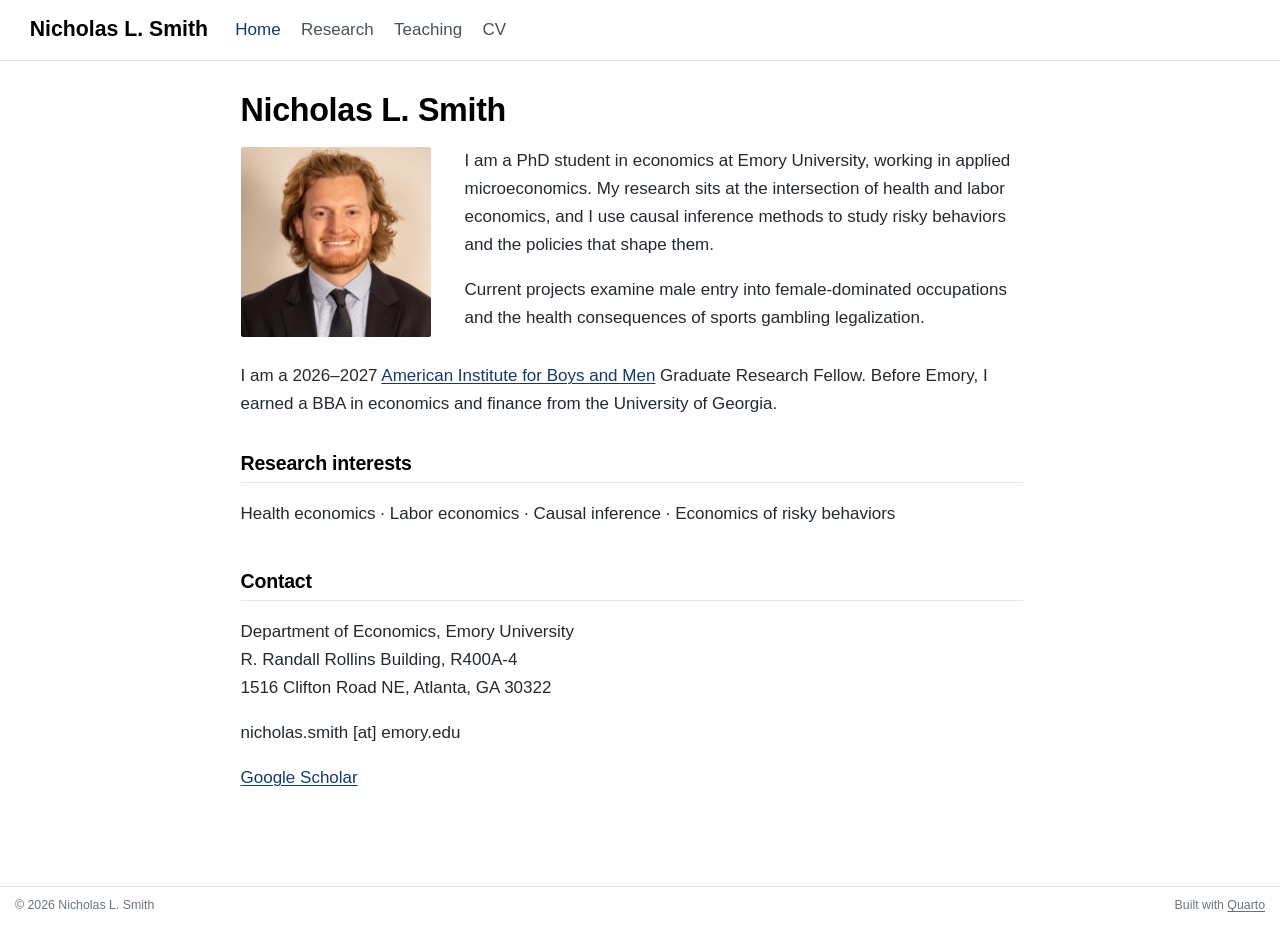
==== index.html @ 4ead8be6 "Built site for gh-pages" ====
<!DOCTYPE html>
<html xmlns="http://www.w3.org/1999/xhtml" lang="en" xml:lang="en"><head>

<meta charset="utf-8">
<meta name="generator" content="quarto-1.10.18">

<meta name="viewport" content="width=device-width, initial-scale=1.0, user-scalable=yes">


<title>Nicholas L. Smith</title>
<style>
/* Default styles provided by pandoc.
** See https://pandoc.org/MANUAL.html#variables-for-html for config info.
*/
span.smallcaps{font-variant: small-caps;}
div.columns{display: flex; gap: 1.5em;}
div.column{flex: auto;}
@media screen {
div.columns{gap: min(4vw, 1.5em);}
div.column{overflow-x: auto;}
}
div.hanging-indent{margin-left: 1.5em; text-indent: -1.5em;}
ul.task-list{list-style: none;}
ul.task-list li input[type="checkbox"] {
  width: 0.8em;
  margin: 0 0.8em 0.2em -1em; /* quarto-specific, see https://github.com/quarto-dev/quarto-cli/issues/4556 */ 
  vertical-align: middle;
}
</style>


<script src="site_libs/quarto-nav/quarto-nav.js"></script>
<script src="site_libs/quarto-nav/headroom.min.js"></script>
<script src="site_libs/clipboard/clipboard.min.js"></script>
<script src="site_libs/quarto-search/autocomplete.umd.js"></script>
<script src="site_libs/quarto-search/fuse.min.js"></script>
<script src="site_libs/quarto-search/quarto-search.js"></script>
<meta name="quarto:offset" content="./">
<script src="site_libs/quarto-html/quarto.js" type="module"></script>
<script src="site_libs/quarto-html/tabsets/tabsets.js" type="module"></script>
<script src="site_libs/quarto-html/popper.min.js"></script>
<script src="site_libs/quarto-html/tippy.umd.min.js"></script>
<link href="site_libs/quarto-html/tippy.css" rel="stylesheet">
<link href="site_libs/quarto-html/quarto-syntax-highlighting-64a204ab8560d761af7679ceaba22944.css" rel="stylesheet" id="quarto-text-highlighting-styles">
<script src="site_libs/bootstrap/bootstrap.min.js"></script>
<link href="site_libs/bootstrap/bootstrap-icons.css" rel="stylesheet">
<link href="site_libs/bootstrap/bootstrap-bf55c61db8fc2e05fc0836da2161ec84.min.css" rel="stylesheet" append-hash="true" id="quarto-bootstrap" data-mode="light">
<script id="quarto-search-options" type="application/json">{
  "location": "navbar",
  "copy-button": false,
  "collapse-after": 3,
  "panel-placement": "end",
  "type": "overlay",
  "limit": 50,
  "keyboard-shortcut": [
    "f",
    "/",
    "s"
  ],
  "show-item-context": false,
  "language": {
    "search-no-results-text": "No results",
    "search-matching-documents-text": "matching documents",
    "search-copy-link-title": "Copy link to search",
    "search-hide-matches-text": "Hide additional matches",
    "search-more-match-text": "more match in this document",
    "search-more-matches-text": "more matches in this document",
    "search-clear-button-title": "Clear",
    "search-text-placeholder": "",
    "search-detached-cancel-button-title": "Cancel",
    "search-submit-button-title": "Submit",
    "search-label": "Search"
  }
}</script>


<link rel="stylesheet" href="styles.css">
</head>

<body class="nav-fixed fullcontent quarto-light">

<div id="quarto-search-results"></div>
  <header id="quarto-header" class="headroom fixed-top">
    <nav class="navbar navbar-expand-lg " data-bs-theme="dark">
      <div class="navbar-container container-fluid">
      <div class="navbar-brand-container mx-auto">
    <a class="navbar-brand" href="./index.html">
    <span class="navbar-title">Nicholas L. Smith</span>
    </a>
  </div>
          <button class="navbar-toggler" type="button" data-bs-toggle="collapse" data-bs-target="#navbarCollapse" aria-controls="navbarCollapse" role="menu" aria-expanded="false" aria-label="Toggle navigation" onclick="if (window.quartoToggleHeadroom) { window.quartoToggleHeadroom(); }">
  <span class="navbar-toggler-icon"></span>
</button>
          <div class="collapse navbar-collapse" id="navbarCollapse">
            <ul class="navbar-nav navbar-nav-scroll me-auto">
  <li class="nav-item">
    <a class="nav-link active" href="./index.html" aria-current="page"> 
<span class="menu-text">Home</span></a>
  </li>  
  <li class="nav-item">
    <a class="nav-link" href="./research.html"> 
<span class="menu-text">Research</span></a>
  </li>  
  <li class="nav-item">
    <a class="nav-link" href="./teaching.html"> 
<span class="menu-text">Teaching</span></a>
  </li>  
  <li class="nav-item">
    <a class="nav-link" href="./cv.html"> 
<span class="menu-text">CV</span></a>
  </li>  
</ul>
          </div> <!-- /navcollapse -->
            <div class="quarto-navbar-tools">
</div>
      </div> <!-- /container-fluid -->
    </nav>
</header>
<!-- content -->
<div id="quarto-content" class="quarto-container page-columns page-rows-contents page-layout-article page-navbar">
<!-- sidebar -->
<!-- margin-sidebar -->
    
<!-- main -->
<main class="content" id="quarto-document-content">

<header id="title-block-header" class="quarto-title-block default">
<div class="quarto-title">
<h1 class="title">Nicholas L. Smith</h1>
</div>



<div class="quarto-title-meta">

    
  
    
  </div>
  


</header>


<div class="intro">
<p><img src="assets/headshot.jpg" class="headshot img-fluid" alt="Nicholas L. Smith"></p>
<div class="intro-text">
<p>I am a PhD student in economics at Emory University, working in applied microeconomics. My research sits at the intersection of health and labor economics, and I use causal inference methods to study risky behaviors and the policies that shape them.</p>
<p>Current projects examine male entry into female-dominated occupations and the health consequences of sports gambling legalization.</p>
</div>
</div>
<p>I am a 2026–2027 <a href="https://aibm.org">American Institute for Boys and Men</a> Graduate Research Fellow. Before Emory, I earned a BBA in economics and finance from the University of Georgia.</p>
<section id="research-interests" class="level2">
<h2 data-anchor-id="research-interests">Research interests</h2>
<p>Health economics · Labor economics · Causal inference · Economics of risky behaviors</p>
</section>
<section id="contact" class="level2">
<h2 data-anchor-id="contact">Contact</h2>
<p>Department of Economics, Emory University<br>
R. Randall Rollins Building, R400A-4<br>
1516 Clifton Road NE, Atlanta, GA 30322</p>
<p><span class="email">nicholas.smith [at] emory.edu</span></p>
<p><a href="https://scholar.google.com/citations?user=VSMnInMAAAAJ">Google Scholar</a></p>


</section>

</main> <!-- /main -->
<script id="quarto-html-after-body" type="application/javascript">
  window.document.addEventListener("DOMContentLoaded", function (event) {
    const isCodeAnnotation = (el) => {
      for (const clz of el.classList) {
        if (clz.startsWith('code-annotation-')) {                     
          return true;
        }
      }
      return false;
    }
    const onCopySuccess = function(e) {
      // button target
      const button = e.trigger;
      // don't keep focus
      button.blur();
      // flash "checked"
      button.classList.add('code-copy-button-checked');
      var currentTitle = button.getAttribute("title");
      button.setAttribute("title", "Copied!");
      let tooltip;
      if (window.bootstrap) {
        button.setAttribute("data-bs-toggle", "tooltip");
        button.setAttribute("data-bs-placement", "left");
        button.setAttribute("data-bs-title", "Copied!");
        tooltip = new bootstrap.Tooltip(button, 
          { trigger: "manual", 
            customClass: "code-copy-button-tooltip",
            offset: [0, -8]});
        tooltip.show();    
      }
      setTimeout(function() {
        if (tooltip) {
          tooltip.hide();
          button.removeAttribute("data-bs-title");
          button.removeAttribute("data-bs-toggle");
          button.removeAttribute("data-bs-placement");
        }
        button.setAttribute("title", currentTitle);
        button.classList.remove('code-copy-button-checked');
      }, 1000);
      // clear code selection
      e.clearSelection();
    }
    const getTextToCopy = function(trigger) {
      const outerScaffold = trigger.parentElement.cloneNode(true);
      const codeEl = outerScaffold.querySelector('code');
      for (const childEl of codeEl.children) {
        if (isCodeAnnotation(childEl)) {
          childEl.remove();
        }
      }
      return codeEl.innerText;
    }
    const clipboard = new window.ClipboardJS('.code-copy-button:not([data-in-quarto-modal])', {
      text: getTextToCopy
    });
    clipboard.on('success', onCopySuccess);
    if (window.document.getElementById('quarto-embedded-source-code-modal')) {
      const clipboardModal = new window.ClipboardJS('.code-copy-button[data-in-quarto-modal]', {
        text: getTextToCopy,
        container: window.document.getElementById('quarto-embedded-source-code-modal')
      });
      clipboardModal.on('success', onCopySuccess);
    }
      var localhostRegex = new RegExp(/^(?:http|https):\/\/localhost\:?[0-9]*\//);
      var mailtoRegex = new RegExp(/^mailto:/);
        var filterRegex = new RegExp("https:\/\/nicholaslsmith\.com");
      var isInternal = (href) => {
          return filterRegex.test(href) || localhostRegex.test(href) || mailtoRegex.test(href);
      }
      // Inspect non-navigation links and adorn them if external
     var links = window.document.querySelectorAll('a[href]:not(.nav-link):not(.navbar-brand):not(.toc-action):not(.sidebar-link):not(.sidebar-item-toggle):not(.pagination-link):not(.no-external):not([aria-hidden]):not(.dropdown-item):not(.quarto-navigation-tool):not(.about-link)');
      for (var i=0; i<links.length; i++) {
        const link = links[i];
        if (!isInternal(link.href)) {
          // undo the damage that might have been done by quarto-nav.js in the case of
          // links that we want to consider external
          if (link.dataset.originalHref !== undefined) {
            link.href = link.dataset.originalHref;
          }
            // target, if specified
            link.setAttribute("target", "_blank");
            if (link.getAttribute("rel") === null) {
              link.setAttribute("rel", "noopener");
            }
        }
      }
    function tippyHover(el, contentFn, onTriggerFn, onUntriggerFn) {
      const config = {
        allowHTML: true,
        maxWidth: 500,
        delay: 100,
        arrow: false,
        appendTo: function(el) {
            return el.parentElement;
        },
        interactive: true,
        interactiveBorder: 10,
        theme: 'quarto',
        placement: 'bottom-start',
      };
      if (contentFn) {
        config.content = contentFn;
      }
      if (onTriggerFn) {
        config.onTrigger = onTriggerFn;
      }
      if (onUntriggerFn) {
        config.onUntrigger = onUntriggerFn;
      }
      window.tippy(el, config); 
    }
    const noterefs = window.document.querySelectorAll('a[role="doc-noteref"]');
    for (var i=0; i<noterefs.length; i++) {
      const ref = noterefs[i];
      tippyHover(ref, function() {
        // use id or data attribute instead here
        let href = ref.getAttribute('data-footnote-href') || ref.getAttribute('href');
        try { href = new URL(href).hash; } catch {}
        const id = href.replace(/^#\/?/, "");
        const note = window.document.getElementById(id);
        if (note) {
          return note.innerHTML;
        } else {
          return "";
        }
      });
    }
    const xrefs = window.document.querySelectorAll('a.quarto-xref');
    const processXRef = (id, note) => {
      // Strip column container classes
      const stripColumnClz = (el) => {
        el.classList.remove("page-full", "page-columns");
        if (el.children) {
          for (const child of el.children) {
            stripColumnClz(child);
          }
        }
      }
      stripColumnClz(note)
      if (id === null || id.startsWith('sec-')) {
        // Special case sections, only their first couple elements
        const container = document.createElement("div");
        if (note.children && note.children.length > 2) {
          container.appendChild(note.children[0].cloneNode(true));
          for (let i = 1; i < note.children.length; i++) {
            const child = note.children[i];
            if (child.tagName === "P" && child.innerText === "") {
              continue;
            } else {
              container.appendChild(child.cloneNode(true));
              break;
            }
          }
          if (window.Quarto?.typesetMath) {
            window.Quarto.typesetMath(container);
          }
          return container.innerHTML
        } else {
          if (window.Quarto?.typesetMath) {
            window.Quarto.typesetMath(note);
          }
          return note.innerHTML;
        }
      } else {
        // Remove any anchor links if they are present
        const anchorLink = note.querySelector('a.anchorjs-link');
        if (anchorLink) {
          anchorLink.remove();
        }
        if (window.Quarto?.typesetMath) {
          window.Quarto.typesetMath(note);
        }
        if (note.classList.contains("callout")) {
          return note.outerHTML;
        } else {
          return note.innerHTML;
        }
      }
    }
    for (var i=0; i<xrefs.length; i++) {
      const xref = xrefs[i];
      tippyHover(xref, undefined, function(instance) {
        instance.disable();
        let url = xref.getAttribute('href');
        let hash = undefined; 
        if (url.startsWith('#')) {
          hash = url;
        } else {
          try { hash = new URL(url).hash; } catch {}
        }
        if (hash) {
          const id = hash.replace(/^#\/?/, "");
          const note = window.document.getElementById(id);
          if (note !== null) {
            try {
              const html = processXRef(id, note.cloneNode(true));
              instance.setContent(html);
            } finally {
              instance.enable();
              instance.show();
            }
          } else {
            // See if we can fetch this
            fetch(url.split('#')[0])
            .then(res => res.text())
            .then(html => {
              const parser = new DOMParser();
              const htmlDoc = parser.parseFromString(html, "text/html");
              const note = htmlDoc.getElementById(id);
              if (note !== null) {
                const html = processXRef(id, note);
                instance.setContent(html);
              } 
            }).finally(() => {
              instance.enable();
              instance.show();
            });
          }
        } else {
          // See if we can fetch a full url (with no hash to target)
          // This is a special case and we should probably do some content thinning / targeting
          fetch(url)
          .then(res => res.text())
          .then(html => {
            const parser = new DOMParser();
            const htmlDoc = parser.parseFromString(html, "text/html");
            const note = htmlDoc.querySelector('main.content');
            if (note !== null) {
              // This should only happen for chapter cross references
              // (since there is no id in the URL)
              // remove the first header
              if (note.children.length > 0 && note.children[0].tagName === "HEADER") {
                note.children[0].remove();
              }
              const html = processXRef(null, note);
              instance.setContent(html);
            } 
          }).finally(() => {
            instance.enable();
            instance.show();
          });
        }
      }, function(instance) {
      });
    }
        let selectedAnnoteEl;
        const selectorForAnnotation = ( cell, annotation) => {
          let cellAttr = 'data-code-cell="' + cell + '"';
          let lineAttr = 'data-code-annotation="' +  annotation + '"';
          const selector = 'span[' + cellAttr + '][' + lineAttr + ']';
          return selector;
        }
        const selectCodeLines = (annoteEl) => {
          const doc = window.document;
          const targetCell = annoteEl.getAttribute("data-target-cell");
          const targetAnnotation = annoteEl.getAttribute("data-target-annotation");
          const annoteSpan = window.document.querySelector(selectorForAnnotation(targetCell, targetAnnotation));
          const lines = annoteSpan.getAttribute("data-code-lines").split(",");
          const lineIds = lines.map((line) => {
            return targetCell + "-" + line;
          })
          let top = null;
          let height = null;
          let parent = null;
          if (lineIds.length > 0) {
              //compute the position of the single el (top and bottom and make a div)
              const el = window.document.getElementById(lineIds[0]);
              top = el.offsetTop;
              height = el.offsetHeight;
              parent = el.parentElement.parentElement;
            if (lineIds.length > 1) {
              const lastEl = window.document.getElementById(lineIds[lineIds.length - 1]);
              const bottom = lastEl.offsetTop + lastEl.offsetHeight;
              height = bottom - top;
            }
            if (top !== null && height !== null && parent !== null) {
              // cook up a div (if necessary) and position it 
              let div = window.document.getElementById("code-annotation-line-highlight");
              if (div === null) {
                div = window.document.createElement("div");
                div.setAttribute("id", "code-annotation-line-highlight");
                div.style.position = 'absolute';
                parent.appendChild(div);
              }
              div.style.top = top - 2 + "px";
              div.style.height = height + 4 + "px";
              div.style.left = 0;
              let gutterDiv = window.document.getElementById("code-annotation-line-highlight-gutter");
              if (gutterDiv === null) {
                gutterDiv = window.document.createElement("div");
                gutterDiv.setAttribute("id", "code-annotation-line-highlight-gutter");
                gutterDiv.style.position = 'absolute';
                const codeCell = window.document.getElementById(targetCell);
                const gutter = codeCell.querySelector('.code-annotation-gutter');
                gutter.appendChild(gutterDiv);
              }
              gutterDiv.style.top = top - 2 + "px";
              gutterDiv.style.height = height + 4 + "px";
            }
            selectedAnnoteEl = annoteEl;
          }
        };
        const unselectCodeLines = () => {
          const elementsIds = ["code-annotation-line-highlight", "code-annotation-line-highlight-gutter"];
          elementsIds.forEach((elId) => {
            const div = window.document.getElementById(elId);
            if (div) {
              div.remove();
            }
          });
          selectedAnnoteEl = undefined;
        };
          // Handle positioning of the toggle
      window.addEventListener(
        "resize",
        throttle(() => {
          elRect = undefined;
          if (selectedAnnoteEl) {
            selectCodeLines(selectedAnnoteEl);
          }
        }, 10)
      );
      function throttle(fn, ms) {
      let throttle = false;
      let timer;
        return (...args) => {
          if(!throttle) { // first call gets through
              fn.apply(this, args);
              throttle = true;
          } else { // all the others get throttled
              if(timer) clearTimeout(timer); // cancel #2
              timer = setTimeout(() => {
                fn.apply(this, args);
                timer = throttle = false;
              }, ms);
          }
        };
      }
        // Attach click handler to the DT
        const annoteDls = window.document.querySelectorAll('dt[data-target-cell]');
        for (const annoteDlNode of annoteDls) {
          annoteDlNode.addEventListener('click', (event) => {
            const clickedEl = event.target;
            if (clickedEl !== selectedAnnoteEl) {
              unselectCodeLines();
              const activeEl = window.document.querySelector('dt[data-target-cell].code-annotation-active');
              if (activeEl) {
                activeEl.classList.remove('code-annotation-active');
              }
              selectCodeLines(clickedEl);
              clickedEl.classList.add('code-annotation-active');
            } else {
              // Unselect the line
              unselectCodeLines();
              clickedEl.classList.remove('code-annotation-active');
            }
          });
        }
    const findCites = (el) => {
      const parentEl = el.parentElement;
      if (parentEl) {
        const cites = parentEl.dataset.cites;
        if (cites) {
          return {
            el,
            cites: cites.split(' ')
          };
        } else {
          return findCites(el.parentElement)
        }
      } else {
        return undefined;
      }
    };
    var bibliorefs = window.document.querySelectorAll('a[role="doc-biblioref"]');
    for (var i=0; i<bibliorefs.length; i++) {
      const ref = bibliorefs[i];
      const citeInfo = findCites(ref);
      if (citeInfo) {
        tippyHover(citeInfo.el, function() {
          var popup = window.document.createElement('div');
          citeInfo.cites.forEach(function(cite) {
            var citeDiv = window.document.createElement('div');
            citeDiv.classList.add('hanging-indent');
            citeDiv.classList.add('csl-entry');
            var biblioDiv = window.document.getElementById('ref-' + cite);
            if (biblioDiv) {
              citeDiv.innerHTML = biblioDiv.innerHTML;
            }
            popup.appendChild(citeDiv);
          });
          return popup.innerHTML;
        });
      }
    }
  });
  </script>
</div> <!-- /content -->
<footer class="footer">
  <div class="nav-footer">
    <div class="nav-footer-left">
<p>© 2026 Nicholas L. Smith</p>
</div>   
    <div class="nav-footer-center">
      &nbsp;
    </div>
    <div class="nav-footer-right">
<p>Built with <a href="https://quarto.org">Quarto</a></p>
</div>
  </div>
</footer>




</body></html>
---- site_libs/quarto-html/tippy.css ----
.tippy-box[data-animation=fade][data-state=hidden]{opacity:0}[data-tippy-root]{max-width:calc(100vw - 10px)}.tippy-box{position:relative;background-color:#333;color:#fff;border-radius:4px;font-size:14px;line-height:1.4;white-space:normal;outline:0;transition-property:transform,visibility,opacity}.tippy-box[data-placement^=top]>.tippy-arrow{bottom:0}.tippy-box[data-placement^=top]>.tippy-arrow:before{bottom:-7px;left:0;border-width:8px 8px 0;border-top-color:initial;transform-origin:center top}.tippy-box[data-placement^=bottom]>.tippy-arrow{top:0}.tippy-box[data-placement^=bottom]>.tippy-arrow:before{top:-7px;left:0;border-width:0 8px 8px;border-bottom-color:initial;transform-origin:center bottom}.tippy-box[data-placement^=left]>.tippy-arrow{right:0}.tippy-box[data-placement^=left]>.tippy-arrow:before{border-width:8px 0 8px 8px;border-left-color:initial;right:-7px;transform-origin:center left}.tippy-box[data-placement^=right]>.tippy-arrow{left:0}.tippy-box[data-placement^=right]>.tippy-arrow:before{left:-7px;border-width:8px 8px 8px 0;border-right-color:initial;transform-origin:center right}.tippy-box[data-inertia][data-state=visible]{transition-timing-function:cubic-bezier(.54,1.5,.38,1.11)}.tippy-arrow{width:16px;height:16px;color:#333}.tippy-arrow:before{content:"";position:absolute;border-color:transparent;border-style:solid}.tippy-content{position:relative;padding:5px 9px;z-index:1}
---- site_libs/quarto-html/quarto-syntax-highlighting-64a204ab8560d761af7679ceaba22944.css ----
/* quarto syntax highlight colors */
:root {
  --quarto-hl-ot-color: #003B4F;
  --quarto-hl-at-color: #657422;
  --quarto-hl-ss-color: #20794D;
  --quarto-hl-an-color: #5E5E5E;
  --quarto-hl-fu-color: #4758AB;
  --quarto-hl-st-color: #20794D;
  --quarto-hl-cf-color: #003B4F;
  --quarto-hl-op-color: #5E5E5E;
  --quarto-hl-er-color: #AD0000;
  --quarto-hl-bn-color: #AD0000;
  --quarto-hl-al-color: #AD0000;
  --quarto-hl-va-color: #111111;
  --quarto-hl-bu-color: inherit;
  --quarto-hl-ex-color: inherit;
  --quarto-hl-pp-color: #AD0000;
  --quarto-hl-in-color: #5E5E5E;
  --quarto-hl-vs-color: #20794D;
  --quarto-hl-wa-color: #5E5E5E;
  --quarto-hl-do-color: #5E5E5E;
  --quarto-hl-im-color: #00769E;
  --quarto-hl-ch-color: #20794D;
  --quarto-hl-dt-color: #AD0000;
  --quarto-hl-fl-color: #AD0000;
  --quarto-hl-co-color: #5E5E5E;
  --quarto-hl-cv-color: #5E5E5E;
  --quarto-hl-cn-color: #8f5902;
  --quarto-hl-sc-color: #5E5E5E;
  --quarto-hl-dv-color: #AD0000;
  --quarto-hl-kw-color: #003B4F;
}

/* other quarto variables */
:root {
  --quarto-font-monospace: SFMono-Regular, Menlo, Monaco, Consolas, "Liberation Mono", "Courier New", monospace;
}

/* syntax highlight based on Pandoc's rules */
pre > code.sourceCode > span {
  color: #003B4F;
}

code.sourceCode > span {
  color: #003B4F;
}

div.sourceCode,
div.sourceCode pre.sourceCode {
  color: #003B4F;
}

/* Normal */
code span {
  color: #003B4F;
}

/* Alert */
code span.al {
  color: #AD0000;
  font-style: inherit;
}

/* Annotation */
code span.an {
  color: #5E5E5E;
  font-style: inherit;
}

/* Attribute */
code span.at {
  color: #657422;
  font-style: inherit;
}

/* BaseN */
code span.bn {
  color: #AD0000;
  font-style: inherit;
}

/* BuiltIn */
code span.bu {
  font-style: inherit;
}

/* ControlFlow */
code span.cf {
  color: #003B4F;
  font-weight: bold;
  font-style: inherit;
}

/* Char */
code span.ch {
  color: #20794D;
  font-style: inherit;
}

/* Constant */
code span.cn {
  color: #8f5902;
  font-style: inherit;
}

/* Comment */
code span.co {
  color: #5E5E5E;
  font-style: inherit;
}

/* CommentVar */
code span.cv {
  color: #5E5E5E;
  font-style: italic;
}

/* Documentation */
code span.do {
  color: #5E5E5E;
  font-style: italic;
}

/* DataType */
code span.dt {
  color: #AD0000;
  font-style: inherit;
}

/* DecVal */
code span.dv {
  color: #AD0000;
  font-style: inherit;
}

/* Error */
code span.er {
  color: #AD0000;
  font-style: inherit;
}

/* Extension */
code span.ex {
  font-style: inherit;
}

/* Float */
code span.fl {
  color: #AD0000;
  font-style: inherit;
}

/* Function */
code span.fu {
  color: #4758AB;
  font-style: inherit;
}

/* Import */
code span.im {
  color: #00769E;
  font-style: inherit;
}

/* Information */
code span.in {
  color: #5E5E5E;
  font-style: inherit;
}

/* Keyword */
code span.kw {
  color: #003B4F;
  font-weight: bold;
  font-style: inherit;
}

/* Operator */
code span.op {
  color: #5E5E5E;
  font-style: inherit;
}

/* Other */
code span.ot {
  color: #003B4F;
  font-style: inherit;
}

/* Preprocessor */
code span.pp {
  color: #AD0000;
  font-style: inherit;
}

/* SpecialChar */
code span.sc {
  color: #5E5E5E;
  font-style: inherit;
}

/* SpecialString */
code span.ss {
  color: #20794D;
  font-style: inherit;
}

/* String */
code span.st {
  color: #20794D;
  font-style: inherit;
}

/* Variable */
code span.va {
  color: #111111;
  font-style: inherit;
}

/* VerbatimString */
code span.vs {
  color: #20794D;
  font-style: inherit;
}

/* Warning */
code span.wa {
  color: #5E5E5E;
  font-style: italic;
}

.prevent-inlining {
  content: "</";
}

/*# sourceMappingURL=9d8d5bb603a83b8298b89080a598c93b.css.map */
---- styles.css ----
/* Nicholas L. Smith — spartan stylesheet.
   Deliberately small: set type, color, and measure; inherit the rest from Quarto. */

/* --- Type ---------------------------------------------------------------- */

body {
  font-family: -apple-system, BlinkMacSystemFont, "Segoe UI", Helvetica, Arial, sans-serif;
  font-size: 17px;
  line-height: 1.65;
  color: #24292e;
  background: #fff;
}

h1, h2, h3 {
  font-weight: 600;
  color: #000;
  letter-spacing: -0.01em;
}

h1 {
  font-size: 1.9rem;
  margin-bottom: 1.25rem;
}

h2 {
  font-size: 1.15rem;
  margin-top: 2.5rem;
  margin-bottom: 1rem;
  padding-bottom: 0.35rem;
  border-bottom: 1px solid #e6e6e6;
}

h3 {
  font-size: 1.02rem;
  margin-top: 1.75rem;
  margin-bottom: 0.25rem;
}

/* --- Links --------------------------------------------------------------- */

a {
  color: #123a6b;
  text-decoration: underline;
  text-decoration-thickness: 1px;
  text-underline-offset: 2px;
}

a:hover {
  color: #b5361a;
}

/* --- Measure ------------------------------------------------------------- */

main.content {
  max-width: 46rem;
  padding-top: 1rem;
}

/* --- Navbar -------------------------------------------------------------- */

.navbar {
  background: #fff !important;
  border-bottom: 1px solid #e6e6e6;
  padding-top: 0.4rem;
  padding-bottom: 0.4rem;
}

.navbar .navbar-brand {
  font-weight: 600;
  color: #000;
}

.navbar .nav-link {
  color: #4a5158 !important;
  text-decoration: none;
}

.navbar .nav-link:hover,
.navbar .nav-link.active {
  color: #123a6b !important;
}

/* --- Home page intro ----------------------------------------------------- */

.intro {
  display: flex;
  gap: 2rem;
  align-items: flex-start;
  margin-bottom: 1.5rem;
}

/* Pandoc wraps the image in its own <p>; that <p> is the flex child. */
.intro > p:first-child {
  flex: 0 0 auto;
  margin: 0;
  line-height: 0;
}

.intro .headshot {
  width: 190px;
  border-radius: 2px;
}

.intro-text {
  flex: 1 1 auto;
}

.intro-text p:last-child {
  margin-bottom: 0;
}

@media (max-width: 600px) {
  .intro {
    flex-direction: column;
    gap: 1.25rem;
  }
  .intro .headshot {
    width: 150px;
  }
}

/* --- Email --------------------------------------------------------------- */

/* Plain text, not a mailto: — deliberate, to keep naive scrapers off it.
   Selectable so a human can still copy it. */
.email {
  user-select: all;
}

/* --- Research entries ---------------------------------------------------- */

.paper {
  margin-bottom: 1.5rem;
}

.paper p {
  margin-bottom: 0.1rem;
}

.paper p:last-child {
  margin-bottom: 0;
}

.paper .title {
  font-weight: 600;
  color: #000;
}

.paper .meta {
  color: #6a737d;
  font-size: 0.93rem;
}

/* --- Footer -------------------------------------------------------------- */

.nav-footer {
  border-top: 1px solid #e6e6e6;
  font-size: 0.88rem;
  color: #6a737d;
  background: #fff;
}

.nav-footer a {
  color: #6a737d;
}
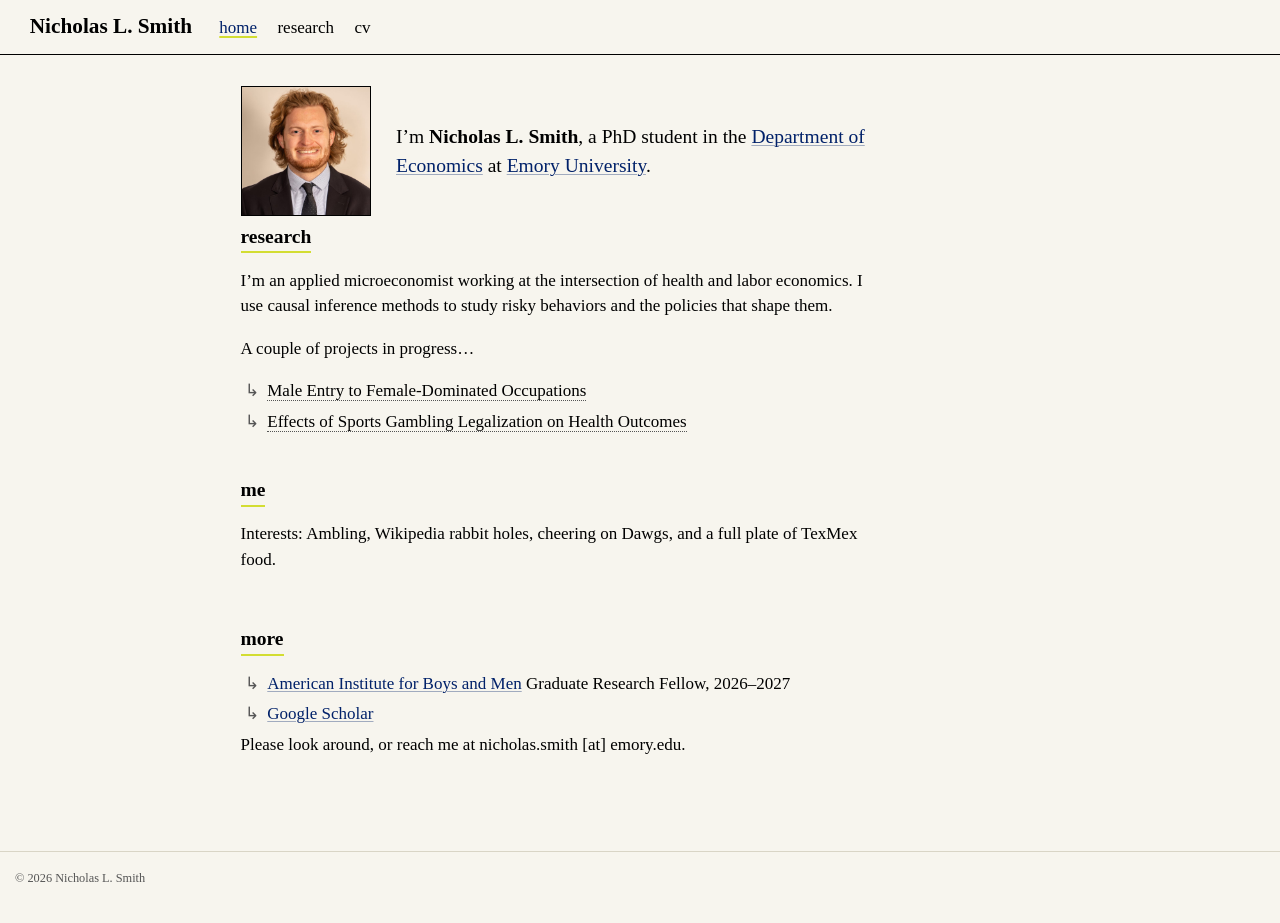
==== commit 03e61dd6: "Built site for gh-pages" ====
--- a/index.html
+++ b/index.html
@@ -102,10 +102,6 @@
 <span class="menu-text">Research</span></a>
   </li>  
   <li class="nav-item">
-    <a class="nav-link" href="./teaching.html"> 
-<span class="menu-text">Teaching</span></a>
-  </li>  
-  <li class="nav-item">
     <a class="nav-link" href="./cv.html"> 
 <span class="menu-text">CV</span></a>
   </li>  
@@ -122,46 +118,41 @@
 <!-- margin-sidebar -->
     
 <!-- main -->
-<main class="content" id="quarto-document-content">
-
-<header id="title-block-header" class="quarto-title-block default">
-<div class="quarto-title">
-<h1 class="title">Nicholas L. Smith</h1>
-</div>
-
-
-
-<div class="quarto-title-meta">
-
-    
-  
-    
-  </div>
-  
-
-
-</header>
+<main class="content" id="quarto-document-content"><header id="title-block-header" class="quarto-title-block"></header>
+
+
 
 
 <div class="intro">
 <p><img src="assets/headshot.jpg" class="headshot img-fluid" alt="Nicholas L. Smith"></p>
 <div class="intro-text">
-<p>I am a PhD student in economics at Emory University, working in applied microeconomics. My research sits at the intersection of health and labor economics, and I use causal inference methods to study risky behaviors and the policies that shape them.</p>
-<p>Current projects examine male entry into female-dominated occupations and the health consequences of sports gambling legalization.</p>
+<p>I’m <strong>Nicholas L. Smith</strong>, a PhD student in the <a href="https://economics.emory.edu">Department of Economics</a> at <a href="https://emory.edu">Emory University</a>.</p>
 </div>
 </div>
-<p>I am a 2026–2027 <a href="https://aibm.org">American Institute for Boys and Men</a> Graduate Research Fellow. Before Emory, I earned a BBA in economics and finance from the University of Georgia.</p>
-<section id="research-interests" class="level2">
-<h2 data-anchor-id="research-interests">Research interests</h2>
-<p>Health economics · Labor economics · Causal inference · Economics of risky behaviors</p>
+<section id="research" class="level2">
+<h2 data-anchor-id="research">research</h2>
+<p>I’m an applied microeconomist working at the intersection of health and labor economics. I use causal inference methods to study risky behaviors and the policies that shape them.</p>
+<p>A couple of projects in progress…</p>
+<div class="arrows">
+<ul>
+<li><span class="wip">Male Entry to Female-Dominated Occupations</span></li>
+<li><span class="wip">Effects of Sports Gambling Legalization on Health Outcomes</span></li>
+</ul>
+</div>
 </section>
-<section id="contact" class="level2">
-<h2 data-anchor-id="contact">Contact</h2>
-<p>Department of Economics, Emory University<br>
-R. Randall Rollins Building, R400A-4<br>
-1516 Clifton Road NE, Atlanta, GA 30322</p>
-<p><span class="email">nicholas.smith [at] emory.edu</span></p>
-<p><a href="https://scholar.google.com/citations?user=VSMnInMAAAAJ">Google Scholar</a></p>
+<section id="me" class="level2">
+<h2 data-anchor-id="me">me</h2>
+<p>Interests: Ambling, Wikipedia rabbit holes, cheering on Dawgs, and a full plate of TexMex food.</p>
+</section>
+<section id="more" class="level2">
+<h2 data-anchor-id="more">more</h2>
+<div class="arrows">
+<ul>
+<li><a href="https://aibm.org">American Institute for Boys and Men</a> Graduate Research Fellow, 2026–2027</li>
+<li><a href="https://scholar.google.com/citations?user=VSMnInMAAAAJ">Google Scholar</a></li>
+</ul>
+</div>
+<p>Please look around, or reach me at <span class="email">nicholas.smith [at] emory.edu</span>.</p>
 
 
 </section>
@@ -575,8 +566,8 @@
       &nbsp;
     </div>
     <div class="nav-footer-right">
-<p>Built with <a href="https://quarto.org">Quarto</a></p>
-</div>
+      &nbsp;
+    </div>
   </div>
 </footer>
 
--- a/styles.css
+++ b/styles.css
@@ -1,92 +1,125 @@
 /* Nicholas L. Smith — spartan stylesheet.
-   Deliberately small: set type, color, and measure; inherit the rest from Quarto. */
-
-/* --- Type ---------------------------------------------------------------- */
-
+   Palette and type borrowed from dandelioncoffee.co.uk: black Times on warm
+   "writing paper" off-white, with the dandelion yellow-green as a sparing
+   accent. Links are Emory blue. */
+
+:root {
+  --fg: #000;
+  --bg: #f7f5ee;          /* warm off-white — dandelion's "writing paper" */
+  --muted: #555;
+  --rule: #d9d5c6;        /* bg, darkened — hairlines that don't shout */
+  --emory: #012169;       /* Emory blue */
+  --emory-hover: #1c4a9e;
+  --dandelion: #d3dd32;   /* accent only */
+}
+
+/* --- Canvas -------------------------------------------------------------- */
+
+html,
 body {
-  font-family: -apple-system, BlinkMacSystemFont, "Segoe UI", Helvetica, Arial, sans-serif;
+  background: var(--bg);
+}
+
+body {
+  font-family: "Times New Roman", Times, serif;
   font-size: 17px;
-  line-height: 1.65;
-  color: #24292e;
-  background: #fff;
-}
+  line-height: 1.5;
+  color: var(--fg);
+}
+
+main.content {
+  max-width: 38rem;       /* ≈608px, dandelion's measure */
+  padding-top: 1.5rem;
+}
+
+/* Home page has no `title:`, so Quarto emits an empty title block. Collapse it. */
+#title-block-header:empty {
+  display: none;
+}
+
+/* --- Headings ------------------------------------------------------------ */
 
 h1, h2, h3 {
-  font-weight: 600;
-  color: #000;
-  letter-spacing: -0.01em;
+  font-family: "Times New Roman", Times, serif;
+  font-weight: 700;
+  color: var(--fg);
 }
 
 h1 {
-  font-size: 1.9rem;
-  margin-bottom: 1.25rem;
-}
-
+  font-size: 1.6rem;
+  margin-bottom: 1rem;
+}
+
+/* Lowercase section headers, dandelion underscore. */
 h2 {
   font-size: 1.15rem;
-  margin-top: 2.5rem;
-  margin-bottom: 1rem;
-  padding-bottom: 0.35rem;
-  border-bottom: 1px solid #e6e6e6;
+  text-transform: lowercase;
+  margin-top: 2.25rem;
+  margin-bottom: 0.85rem;
+  padding-bottom: 0.2rem;
+  border-bottom: 2px solid var(--dandelion);
+  display: inline-block;
 }
 
 h3 {
   font-size: 1.02rem;
-  margin-top: 1.75rem;
-  margin-bottom: 0.25rem;
+  margin-top: 1.6rem;
+  margin-bottom: 0.2rem;
 }
 
 /* --- Links --------------------------------------------------------------- */
 
 a {
-  color: #123a6b;
+  color: var(--emory);
   text-decoration: underline;
   text-decoration-thickness: 1px;
-  text-underline-offset: 2px;
+  text-underline-offset: 0.12em;
+  text-decoration-color: color-mix(in srgb, var(--emory) 35%, transparent);
 }
 
 a:hover {
-  color: #b5361a;
-}
-
-/* --- Measure ------------------------------------------------------------- */
-
-main.content {
-  max-width: 46rem;
-  padding-top: 1rem;
+  color: var(--emory-hover);
+  text-decoration-color: var(--dandelion);
+  text-decoration-thickness: 2px;
 }
 
 /* --- Navbar -------------------------------------------------------------- */
 
 .navbar {
-  background: #fff !important;
-  border-bottom: 1px solid #e6e6e6;
-  padding-top: 0.4rem;
-  padding-bottom: 0.4rem;
+  background: var(--bg) !important;
+  border-bottom: 1px solid var(--fg);
+  padding-top: 0.3rem;
+  padding-bottom: 0.3rem;
+  font-family: "Times New Roman", Times, serif;
 }
 
 .navbar .navbar-brand {
-  font-weight: 600;
-  color: #000;
+  font-weight: 700;
+  color: var(--fg) !important;
 }
 
 .navbar .nav-link {
-  color: #4a5158 !important;
+  color: var(--fg) !important;
+  text-transform: lowercase;
   text-decoration: none;
 }
 
 .navbar .nav-link:hover,
 .navbar .nav-link.active {
-  color: #123a6b !important;
+  color: var(--emory) !important;
+  text-decoration: underline;
+  text-decoration-color: var(--dandelion);
+  text-decoration-thickness: 2px;
+  text-underline-offset: 0.2em;
 }
 
 /* --- Home page intro ----------------------------------------------------- */
 
 .intro {
   display: flex;
-  gap: 2rem;
-  align-items: flex-start;
-  margin-bottom: 1.5rem;
+  gap: 1.5rem;
+  align-items: center;
+  margin-bottom: 0.5rem;
 }
 
 /* Pandoc wraps the image in its own <p>; that <p> is the flex child. */
@@ -97,12 +130,13 @@
 }
 
 .intro .headshot {
-  width: 190px;
-  border-radius: 2px;
+  width: 130px;
+  border: 1px solid var(--fg);
 }
 
 .intro-text {
   flex: 1 1 auto;
+  font-size: 1.15rem;
 }
 
 .intro-text p:last-child {
@@ -112,11 +146,37 @@
 @media (max-width: 600px) {
   .intro {
     flex-direction: column;
-    gap: 1.25rem;
+    align-items: flex-start;
+    gap: 1rem;
   }
   .intro .headshot {
-    width: 150px;
+    width: 110px;
   }
+}
+
+/* --- Arrow lists (research projects, other items) ------------------------ */
+
+.arrows ul {
+  list-style: none;
+  padding-left: 0.25rem;
+  margin-bottom: 0;
+}
+
+.arrows li {
+  margin-bottom: 0.3rem;
+  text-indent: -1.35rem;
+  padding-left: 1.35rem;
+}
+
+.arrows li::before {
+  content: "↳";
+  color: var(--muted);
+  margin-right: 0.5rem;
+}
+
+/* Work in progress — no link yet, so mark it as text rather than a dead link. */
+.wip {
+  border-bottom: 1px dotted var(--muted);
 }
 
 /* --- Email --------------------------------------------------------------- */
@@ -125,9 +185,10 @@
    Selectable so a human can still copy it. */
 .email {
   user-select: all;
-}
-
-/* --- Research entries ---------------------------------------------------- */
+  white-space: nowrap;
+}
+
+/* --- Research page entries ----------------------------------------------- */
 
 .paper {
   margin-bottom: 1.5rem;
@@ -142,24 +203,26 @@
 }
 
 .paper .title {
-  font-weight: 600;
-  color: #000;
+  font-weight: 700;
+  color: var(--fg);
 }
 
 .paper .meta {
-  color: #6a737d;
-  font-size: 0.93rem;
+  color: var(--muted);
+  font-size: 0.95rem;
 }
 
 /* --- Footer -------------------------------------------------------------- */
 
 .nav-footer {
-  border-top: 1px solid #e6e6e6;
+  border-top: 1px solid var(--rule);
+  background: var(--bg);
   font-size: 0.88rem;
-  color: #6a737d;
-  background: #fff;
+  color: var(--muted);
+  min-height: auto;
+  padding: 1rem 0;
 }
 
 .nav-footer a {
-  color: #6a737d;
-}
+  color: var(--muted);
+}
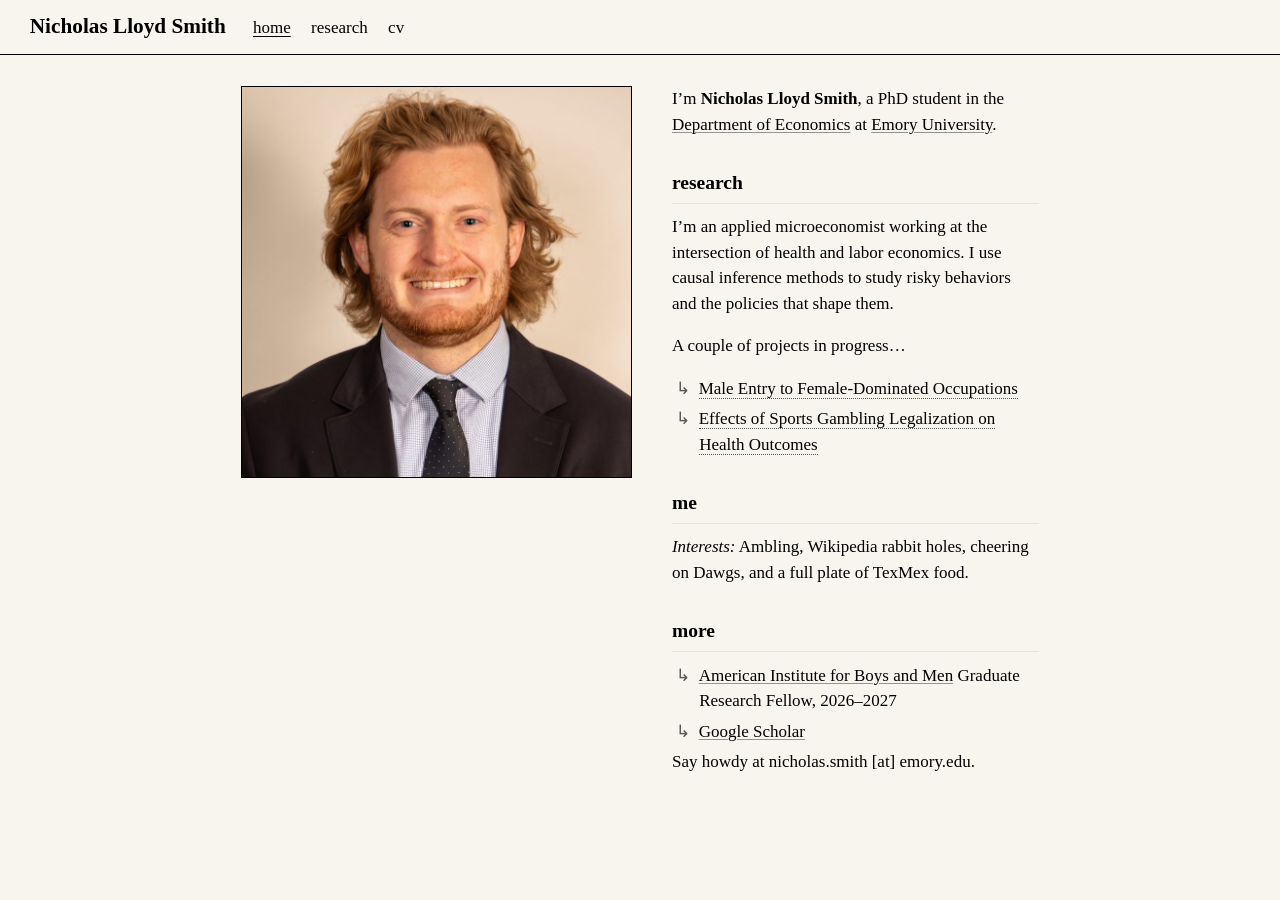
==== commit fb2eda36: "Built site for gh-pages" ====
--- a/index.html
+++ b/index.html
@@ -7,7 +7,7 @@
 <meta name="viewport" content="width=device-width, initial-scale=1.0, user-scalable=yes">
 
 
-<title>Nicholas L. Smith</title>
+<title>Nicholas Lloyd Smith</title>
 <style>
 /* Default styles provided by pandoc.
 ** See https://pandoc.org/MANUAL.html#variables-for-html for config info.
@@ -85,7 +85,7 @@
       <div class="navbar-container container-fluid">
       <div class="navbar-brand-container mx-auto">
     <a class="navbar-brand" href="./index.html">
-    <span class="navbar-title">Nicholas L. Smith</span>
+    <span class="navbar-title">Nicholas Lloyd Smith</span>
     </a>
   </div>
           <button class="navbar-toggler" type="button" data-bs-toggle="collapse" data-bs-target="#navbarCollapse" aria-controls="navbarCollapse" role="menu" aria-expanded="false" aria-label="Toggle navigation" onclick="if (window.quartoToggleHeadroom) { window.quartoToggleHeadroom(); }">
@@ -123,12 +123,13 @@
 
 
 
-<div class="intro">
-<p><img src="assets/headshot.jpg" class="headshot img-fluid" alt="Nicholas L. Smith"></p>
-<div class="intro-text">
-<p>I’m <strong>Nicholas L. Smith</strong>, a PhD student in the <a href="https://economics.emory.edu">Department of Economics</a> at <a href="https://emory.edu">Emory University</a>.</p>
-</div>
-</div>
+<div class="columns">
+<div class="column" style="width:49%;">
+<p><img src="assets/headshot.jpg" class="headshot img-fluid" alt="Nicholas Lloyd Smith"></p>
+</div><div class="column" style="width:5%;">
+
+</div><div class="column" style="width:46%;">
+<p>I’m <strong>Nicholas Lloyd Smith</strong>, a PhD student in the <a href="https://economics.emory.edu">Department of Economics</a> at <a href="https://emory.edu">Emory University</a>.</p>
 <section id="research" class="level2">
 <h2 data-anchor-id="research">research</h2>
 <p>I’m an applied microeconomist working at the intersection of health and labor economics. I use causal inference methods to study risky behaviors and the policies that shape them.</p>
@@ -142,7 +143,7 @@
 </section>
 <section id="me" class="level2">
 <h2 data-anchor-id="me">me</h2>
-<p>Interests: Ambling, Wikipedia rabbit holes, cheering on Dawgs, and a full plate of TexMex food.</p>
+<p><em>Interests:</em> Ambling, Wikipedia rabbit holes, cheering on Dawgs, and a full plate of TexMex food.</p>
 </section>
 <section id="more" class="level2">
 <h2 data-anchor-id="more">more</h2>
@@ -152,10 +153,12 @@
 <li><a href="https://scholar.google.com/citations?user=VSMnInMAAAAJ">Google Scholar</a></li>
 </ul>
 </div>
-<p>Please look around, or reach me at <span class="email">nicholas.smith [at] emory.edu</span>.</p>
-
-
+<p>Say howdy at <span class="email">nicholas.smith [at] emory.edu</span>.</p>
 </section>
+</div>
+</div>
+
+
 
 </main> <!-- /main -->
 <script id="quarto-html-after-body" type="application/javascript">
@@ -557,19 +560,6 @@
   });
   </script>
 </div> <!-- /content -->
-<footer class="footer">
-  <div class="nav-footer">
-    <div class="nav-footer-left">
-<p>© 2026 Nicholas L. Smith</p>
-</div>   
-    <div class="nav-footer-center">
-      &nbsp;
-    </div>
-    <div class="nav-footer-right">
-      &nbsp;
-    </div>
-  </div>
-</footer>
 
 
 
--- a/styles.css
+++ b/styles.css
@@ -1,16 +1,20 @@
-/* Nicholas L. Smith — spartan stylesheet.
+/* Nicholas Lloyd Smith — spartan stylesheet.
    Palette and type borrowed from dandelioncoffee.co.uk: black Times on warm
-   "writing paper" off-white, with the dandelion yellow-green as a sparing
-   accent. Links are Emory blue. */
+   "writing paper" off-white. Links are black with a hairline underline. */
 
 :root {
   --fg: #000;
   --bg: #f7f5ee;          /* warm off-white — dandelion's "writing paper" */
   --muted: #555;
   --rule: #d9d5c6;        /* bg, darkened — hairlines that don't shout */
-  --emory: #012169;       /* Emory blue */
-  --emory-hover: #1c4a9e;
-  --dandelion: #d3dd32;   /* accent only */
+
+  /* Bootstrap reads these on body AND on its own components (navbar, buttons,
+     footer). Overriding `body { font-family }` alone leaves those in sans, so
+     set the variables themselves. */
+  --bs-body-font-family: "Times New Roman", Times, serif;
+  --bs-headings-font-family: "Times New Roman", Times, serif;
+  --bs-body-bg: #f7f5ee;
+  --bs-body-color: #000;
 }
 
 /* --- Canvas -------------------------------------------------------------- */
@@ -28,19 +32,26 @@
 }
 
 main.content {
-  max-width: 38rem;       /* ≈608px, dandelion's measure */
+  max-width: 48rem;       /* wide enough for the two-column home layout */
   padding-top: 1.5rem;
 }
 
-/* Home page has no `title:`, so Quarto emits an empty title block. Collapse it. */
+/* Pages set `pagetitle:` rather than `title:`, so Quarto emits an empty title
+   block. Collapse it. */
 #title-block-header:empty {
   display: none;
 }
 
 /* --- Headings ------------------------------------------------------------ */
 
+h1, h2, h3,
+.navbar,
+.navbar-brand,
+.nav-link {
+  font-family: "Times New Roman", Times, serif;
+}
+
 h1, h2, h3 {
-  font-family: "Times New Roman", Times, serif;
   font-weight: 700;
   color: var(--fg);
 }
@@ -50,15 +61,11 @@
   margin-bottom: 1rem;
 }
 
-/* Lowercase section headers, dandelion underscore. */
 h2 {
   font-size: 1.15rem;
   text-transform: lowercase;
-  margin-top: 2.25rem;
-  margin-bottom: 0.85rem;
-  padding-bottom: 0.2rem;
-  border-bottom: 2px solid var(--dandelion);
-  display: inline-block;
+  margin-top: 2rem;
+  margin-bottom: 0.6rem;
 }
 
 h3 {
@@ -70,17 +77,16 @@
 /* --- Links --------------------------------------------------------------- */
 
 a {
-  color: var(--emory);
+  color: var(--fg);
   text-decoration: underline;
   text-decoration-thickness: 1px;
   text-underline-offset: 0.12em;
-  text-decoration-color: color-mix(in srgb, var(--emory) 35%, transparent);
+  text-decoration-color: color-mix(in srgb, var(--fg) 40%, transparent);
 }
 
 a:hover {
-  color: var(--emory-hover);
-  text-decoration-color: var(--dandelion);
-  text-decoration-thickness: 2px;
+  color: var(--fg);
+  text-decoration-color: var(--fg);
 }
 
 /* --- Navbar -------------------------------------------------------------- */
@@ -90,12 +96,12 @@
   border-bottom: 1px solid var(--fg);
   padding-top: 0.3rem;
   padding-bottom: 0.3rem;
-  font-family: "Times New Roman", Times, serif;
 }
 
 .navbar .navbar-brand {
   font-weight: 700;
   color: var(--fg) !important;
+  text-decoration: none;
 }
 
 .navbar .nav-link {
@@ -106,51 +112,36 @@
 
 .navbar .nav-link:hover,
 .navbar .nav-link.active {
-  color: var(--emory) !important;
   text-decoration: underline;
-  text-decoration-color: var(--dandelion);
-  text-decoration-thickness: 2px;
+  text-decoration-thickness: 1px;
   text-underline-offset: 0.2em;
 }
 
-/* --- Home page intro ----------------------------------------------------- */
-
-.intro {
-  display: flex;
-  gap: 1.5rem;
-  align-items: center;
-  margin-bottom: 0.5rem;
-}
-
-/* Pandoc wraps the image in its own <p>; that <p> is the flex child. */
-.intro > p:first-child {
-  flex: 0 0 auto;
-  margin: 0;
-  line-height: 0;
-}
-
-.intro .headshot {
-  width: 130px;
+/* --- Home page two-column layout ----------------------------------------- */
+
+/* Ed Rubin's proportions: 49% image / 5% gutter / 46% text. The text column
+   runs longer than the image, which is intended. */
+.headshot {
+  width: 100%;
   border: 1px solid var(--fg);
 }
 
-.intro-text {
-  flex: 1 1 auto;
-  font-size: 1.15rem;
-}
-
-.intro-text p:last-child {
-  margin-bottom: 0;
-}
-
-@media (max-width: 600px) {
-  .intro {
-    flex-direction: column;
-    align-items: flex-start;
-    gap: 1rem;
+/* First element in the text column shouldn't have heading margin above it. */
+.column > p:first-child {
+  margin-top: 0;
+}
+
+@media (max-width: 700px) {
+  /* Stack on narrow screens; Quarto's inline widths need overriding. */
+  .columns {
+    display: block;
   }
-  .intro .headshot {
-    width: 110px;
+  .columns > .column {
+    width: 100% !important;
+  }
+  .headshot {
+    width: 60%;
+    margin-bottom: 1.25rem;
   }
 }
 
@@ -211,18 +202,3 @@
   color: var(--muted);
   font-size: 0.95rem;
 }
-
-/* --- Footer -------------------------------------------------------------- */
-
-.nav-footer {
-  border-top: 1px solid var(--rule);
-  background: var(--bg);
-  font-size: 0.88rem;
-  color: var(--muted);
-  min-height: auto;
-  padding: 1rem 0;
-}
-
-.nav-footer a {
-  color: var(--muted);
-}
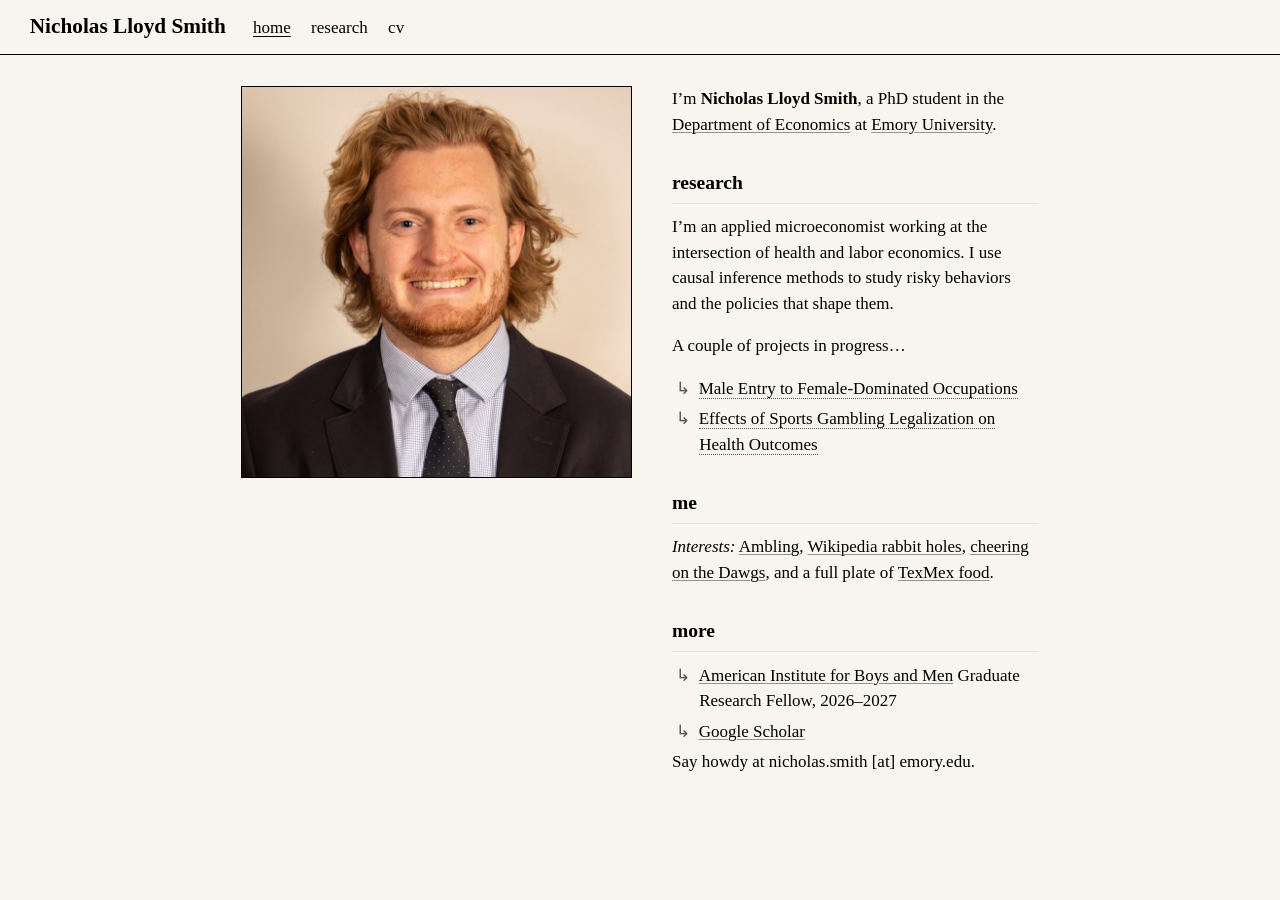
==== commit 24c1bab7: "Built site for gh-pages" ====
--- a/index.html
+++ b/index.html
@@ -102,7 +102,7 @@
 <span class="menu-text">Research</span></a>
   </li>  
   <li class="nav-item">
-    <a class="nav-link" href="./cv.html"> 
+    <a class="nav-link" href="./assets/nicholas_smith_cv.pdf"> 
 <span class="menu-text">CV</span></a>
   </li>  
 </ul>
@@ -143,7 +143,7 @@
 </section>
 <section id="me" class="level2">
 <h2 data-anchor-id="me">me</h2>
-<p><em>Interests:</em> Ambling, Wikipedia rabbit holes, cheering on Dawgs, and a full plate of TexMex food.</p>
+<p><em>Interests:</em> <a href="https://en.wiktionary.org/wiki/amble">Ambling</a>, <a href="https://en.wikipedia.org/wiki/Argentina%E2%80%93England_football_rivalry">Wikipedia rabbit holes</a>, <a href="./dawgs.html">cheering on the Dawgs</a>, and a full plate of <a href="https://superica.com/krog-street/">TexMex food</a>.</p>
 </section>
 <section id="more" class="level2">
 <h2 data-anchor-id="more">more</h2>
--- a/styles.css
+++ b/styles.css
@@ -170,6 +170,25 @@
   border-bottom: 1px dotted var(--muted);
 }
 
+/* --- Dawgs page ---------------------------------------------------------- */
+
+.dawgs {
+  text-align: center;
+  margin-top: 2rem;
+}
+
+.dawgs-media {
+  max-width: 100%;
+  border: 1px solid var(--fg);
+}
+
+.score {
+  display: block;
+  margin-top: 0.75rem;
+  font-size: 1.5rem;
+  font-weight: 700;
+}
+
 /* --- Email --------------------------------------------------------------- */
 
 /* Plain text, not a mailto: — deliberate, to keep naive scrapers off it.
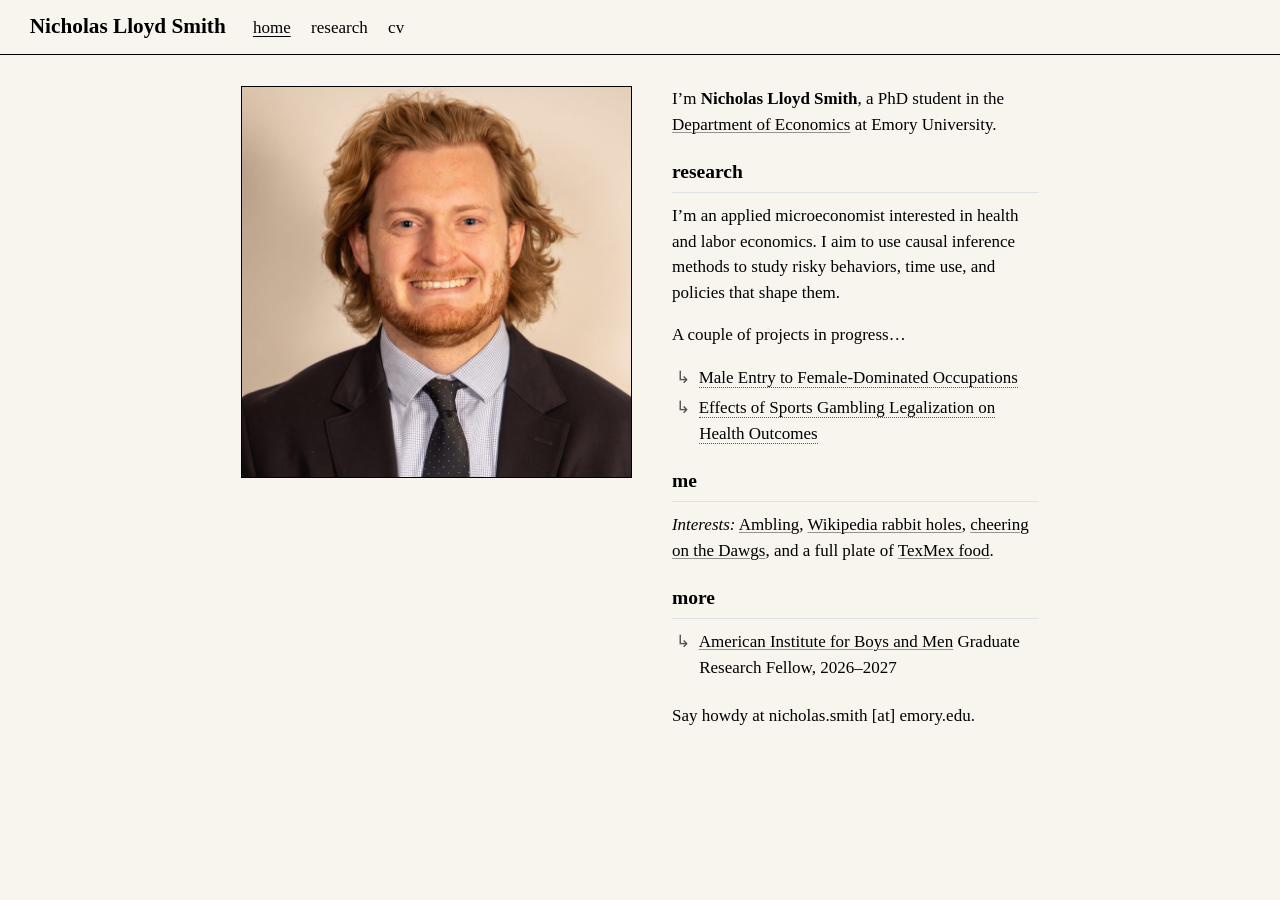
==== commit d0311cb2: "Built site for gh-pages" ====
--- a/index.html
+++ b/index.html
@@ -129,10 +129,10 @@
 </div><div class="column" style="width:5%;">
 
 </div><div class="column" style="width:46%;">
-<p>I’m <strong>Nicholas Lloyd Smith</strong>, a PhD student in the <a href="https://economics.emory.edu">Department of Economics</a> at <a href="https://emory.edu">Emory University</a>.</p>
+<p>I’m <strong>Nicholas Lloyd Smith</strong>, a PhD student in the <a href="https://economics.emory.edu">Department of Economics</a> at Emory University.</p>
 <section id="research" class="level2">
 <h2 data-anchor-id="research">research</h2>
-<p>I’m an applied microeconomist working at the intersection of health and labor economics. I use causal inference methods to study risky behaviors and the policies that shape them.</p>
+<p>I’m an applied microeconomist interested in health and labor economics. I aim to use causal inference methods to study risky behaviors, time use, and policies that shape them.</p>
 <p>A couple of projects in progress…</p>
 <div class="arrows">
 <ul>
@@ -150,10 +150,12 @@
 <div class="arrows">
 <ul>
 <li><a href="https://aibm.org">American Institute for Boys and Men</a> Graduate Research Fellow, 2026–2027</li>
-<li><a href="https://scholar.google.com/citations?user=VSMnInMAAAAJ">Google Scholar</a></li>
 </ul>
 </div>
-<p>Say howdy at <span class="email">nicholas.smith [at] emory.edu</span>.</p>
+<!-- Hidden until there are publications to show:
+- [Google Scholar](https://scholar.google.com/citations?user=VSMnInMAAAAJ)
+-->
+<p><span class="contact">Say howdy at <span class="email">nicholas.smith [at] emory.edu</span>.</span></p>
 </section>
 </div>
 </div>
--- a/styles.css
+++ b/styles.css
@@ -64,7 +64,7 @@
 h2 {
   font-size: 1.15rem;
   text-transform: lowercase;
-  margin-top: 2rem;
+  margin-top: 1.35rem;    /* 2rem, tightened by a third */
   margin-bottom: 0.6rem;
 }
 
@@ -131,17 +131,35 @@
   margin-top: 0;
 }
 
+/* Contact line sits a full section-gap below the last item above it. */
+.contact {
+  display: block;
+  margin-top: 1.35rem;
+}
+
 @media (max-width: 700px) {
-  /* Stack on narrow screens; Quarto's inline widths need overriding. */
+  /* Stack on narrow screens, text first — the bio should lead on a phone,
+     with the headshot following it. Flex `order` does this without changing
+     the source order that desktop and screen readers rely on. */
   .columns {
-    display: block;
+    display: flex;
+    flex-direction: column;
   }
   .columns > .column {
     width: 100% !important;
   }
+  .columns > .column:first-child {   /* headshot */
+    order: 2;
+  }
+  .columns > .column:nth-child(2) {  /* gutter — nothing to show stacked */
+    display: none;
+  }
+  .columns > .column:last-child {    /* text */
+    order: 1;
+  }
   .headshot {
     width: 60%;
-    margin-bottom: 1.25rem;
+    margin-top: 1.5rem;
   }
 }
 
@@ -173,11 +191,11 @@
 /* --- Dawgs page ---------------------------------------------------------- */
 
 .dawgs {
-  text-align: center;
   margin-top: 2rem;
 }
 
 .dawgs-media {
+  display: block;
   max-width: 100%;
   border: 1px solid var(--fg);
 }
@@ -186,7 +204,7 @@
   display: block;
   margin-top: 0.75rem;
   font-size: 1.5rem;
-  font-weight: 700;
+  font-weight: 400;
 }
 
 /* --- Email --------------------------------------------------------------- */
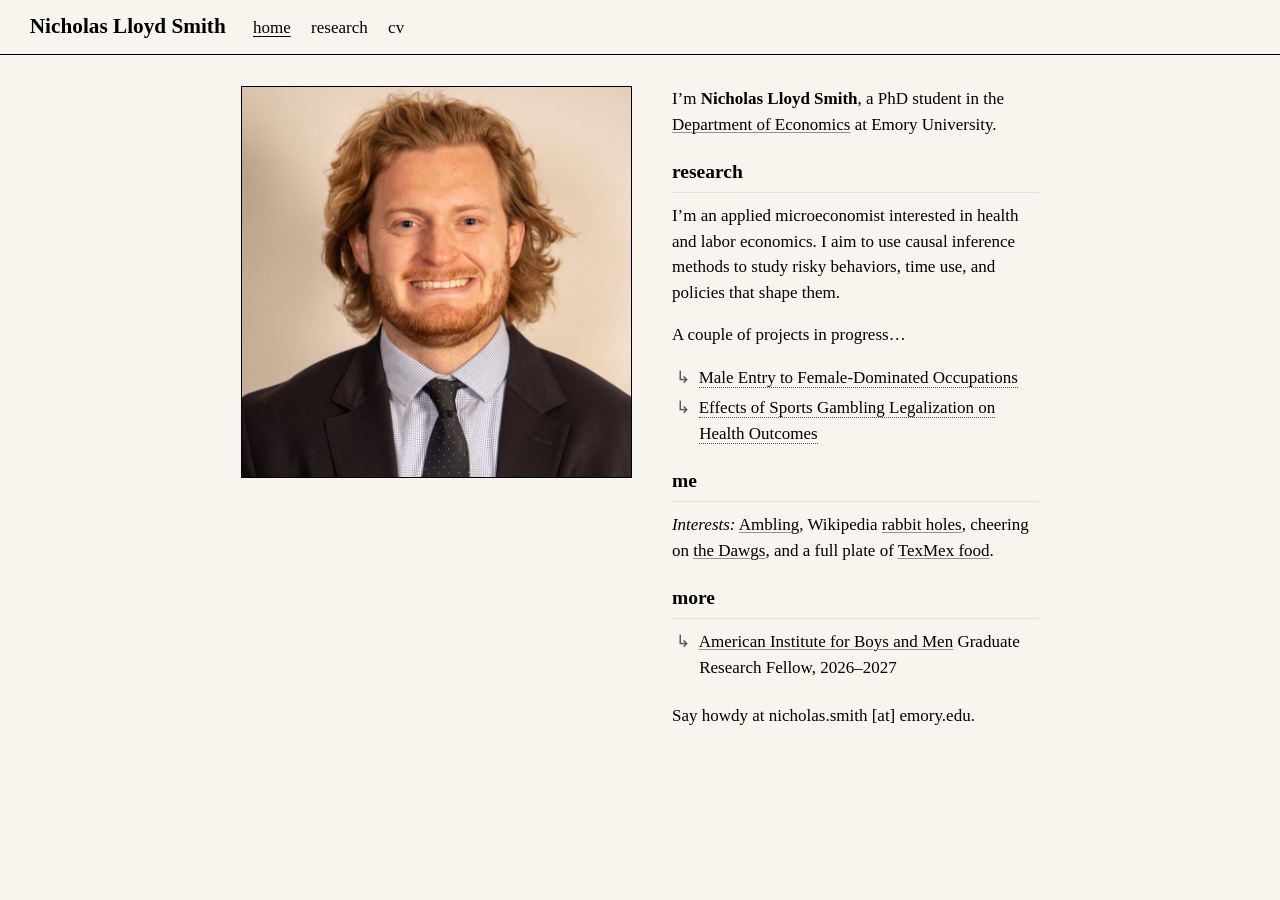
==== commit aecd577c: "Built site for gh-pages" ====
--- a/index.html
+++ b/index.html
@@ -143,7 +143,7 @@
 </section>
 <section id="me" class="level2">
 <h2 data-anchor-id="me">me</h2>
-<p><em>Interests:</em> <a href="https://en.wiktionary.org/wiki/amble">Ambling</a>, <a href="https://en.wikipedia.org/wiki/Argentina%E2%80%93England_football_rivalry">Wikipedia rabbit holes</a>, <a href="./dawgs.html">cheering on the Dawgs</a>, and a full plate of <a href="https://superica.com/krog-street/">TexMex food</a>.</p>
+<p><em>Interests:</em> <a href="https://en.wiktionary.org/wiki/amble">Ambling</a>, Wikipedia <a href="https://en.wikipedia.org/wiki/Argentina%E2%80%93England_football_rivalry">rabbit holes</a>, cheering on <a href="./dawgs.html">the Dawgs</a>, and a full plate of <a href="https://superica.com/krog-street/">TexMex food</a>.</p>
 </section>
 <section id="more" class="level2">
 <h2 data-anchor-id="more">more</h2>
